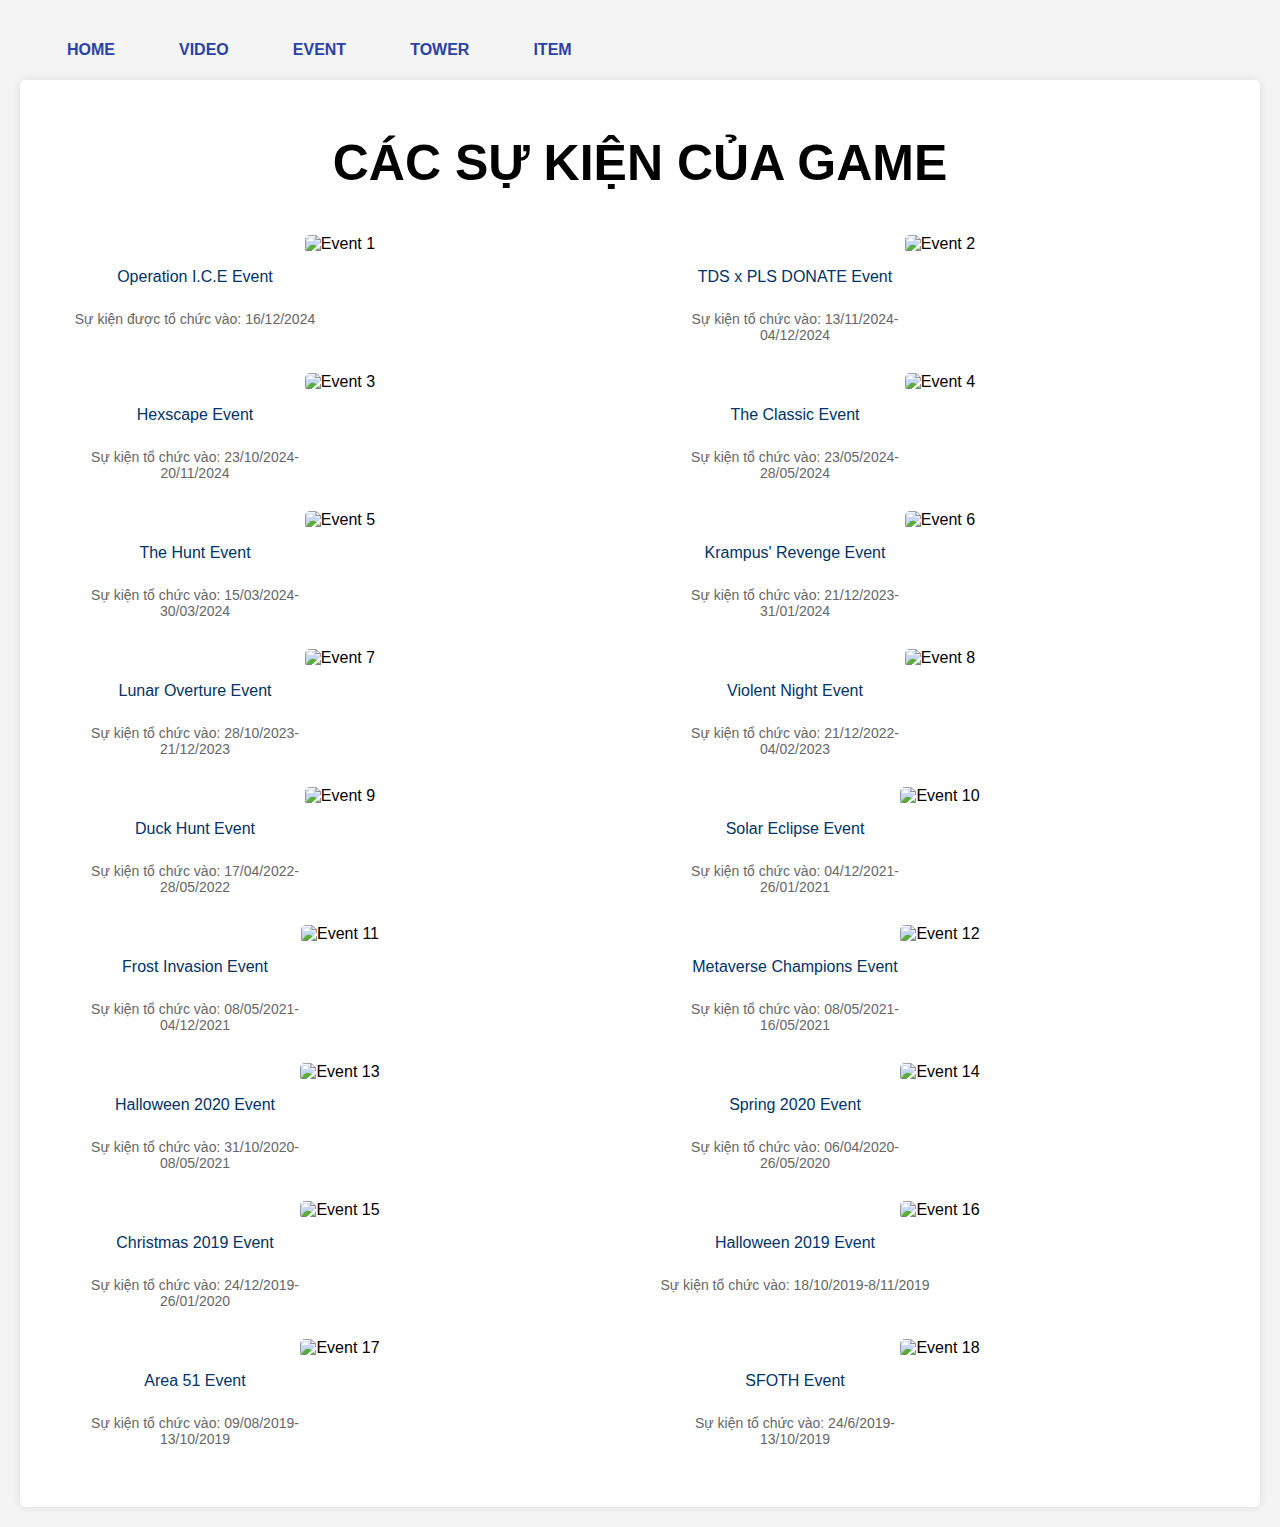
==== html/event.html @ 67c756e3 "MiniWiki_TDS" ====
<!DOCTYPE html>
<html lang="en">
<head>
    <meta charset="UTF-8">
    <meta name="viewport" content="width=device-width, initial-scale=1.0">
    <title> Bài Đăng Của Bạn</title>
    <link rel="stylesheet" href="../css/trang_event.css">
</head>
<ul class="nut_an">
    <li><a href="../index.html">HOME</a></li>
    <li><a href="../html/video.html">VIDEO</a></li>    
    <li><a href="../html/event.html">EVENT</a></li>
    <li><a href="../html/tower.html">TOWER</a></li>
    <li><a href="../html/item.html">ITEM</a></li>  
</ul>

<div class="content">
    <h1>CÁC SỰ KIỆN CỦA GAME</h1>
    <div class="event-images">
        <div>
            <img src="https://pbs.twimg.com/media/Ge8wO-6XoAAUBo1?format=jpg&name=large"
            alt="Event 1">
            <div class="event-name">Operation I.C.E Event</div>
            <div class="caption">Sự kiện được tổ chức vào: 16/12/2024</div>
        </div>
        <div>
            <img src="https://pbs.twimg.com/media/GcSjujHXgAAHlWD?format=jpg&name=large" alt="Event 2">
            <div class="event-name">TDS x PLS DONATE Event</div>
            <div class="caption">Sự kiện tổ chức vào: 13/11/2024-04/12/2024</div>
        </div>
        <div>
            <img src="https://pbs.twimg.com/media/GaCX5vXWMAAJ96R?format=jpg&name=large" alt="Event 3">
            <div class="event-name">Hexscape Event</div>
            <div class="caption">Sự kiện tổ chức vào: 23/10/2024-20/11/2024</div>
        </div>
        <div>
            <img src="https://pbs.twimg.com/media/GOI0qNTaYAADGAe?format=jpg&name=large" alt="Event 4">
            <div class="event-name">The Classic Event</div>
            <div class="caption">Sự kiện tổ chức vào: 23/05/2024-28/05/2024</div>
        </div>
        <div>
            <img src="https://pbs.twimg.com/media/GJTpRkTWwAAYIcO?format=jpg&name=4096x4096" alt="Event 5">
            <div class="event-name">The Hunt Event</div>
            <div class="caption">Sự kiện tổ chức vào: 15/03/2024-30/03/2024</div>
        </div>
        <div>
            <img src="https://pbs.twimg.com/media/GB6dK6fbMAAH251?format=jpg&name=large" alt="Event 6">
            <div class="event-name">Krampus' Revenge Event</div>
            <div class="caption">Sự kiện tổ chức vào: 21/12/2023-31/01/2024</div>
        </div>
        <div>
            <img src="https://i.pinimg.com/736x/e8/0b/2d/e80b2d22324cada0c9917bf178d1c6a0.jpg" alt="Event 7">
            <div class="event-name">Lunar Overture Event</div>
            <div class="caption">Sự kiện tổ chức vào: 28/10/2023-21/12/2023</div>
        </div>
        <div>
            <img src="https://file.hstatic.net/200000722513/file/code-tower-defense-simulator-4_e814b97d85284904907c5ece3bbd0b18_1024x1024.jpg" alt="Event 8">
            <div class="event-name">Violent Night Event</div>
            <div class="caption">Sự kiện tổ chức vào: 21/12/2022-04/02/2023</div>
        </div>
        <div>
            <img src="https://pbs.twimg.com/media/FQkpm2kacAAjpyt?format=jpg&name=large" alt="Event 9">
            <div class="event-name">Duck Hunt Event</div>
            <div class="caption">Sự kiện tổ chức vào: 17/04/2022-28/05/2022</div>
        </div>
        <div>
            <img src="path_to_image2.jpg" alt="Event 10">
            <div class="event-name">Solar Eclipse Event</div>
            <div class="caption">Sự kiện tổ chức vào: 04/12/2021-26/01/2021</div>
        </div>
        <div>
            <img src="path_to_image3.jpg" alt="Event 11">
            <div class="event-name">Frost Invasion Event</div>
            <div class="caption">Sự kiện tổ chức vào: 08/05/2021-04/12/2021</div>
        </div>
        <div>
            <img src="path_to_image4.jpg" alt="Event 12">
            <div class="event-name">Metaverse Champions Event</div>
            <div class="caption">Sự kiện tổ chức vào: 08/05/2021-16/05/2021</div>
        </div>
        <div>
            <img src="path_to_image1.jpg" alt="Event 13">
            <div class="event-name">Halloween 2020 Event</div>
            <div class="caption">Sự kiện tổ chức vào: 31/10/2020-08/05/2021</div>
        </div>
        <div>
            <img src="path_to_image2.jpg" alt="Event 14">
            <div class="event-name">Spring 2020 Event</div>
            <div class="caption">Sự kiện tổ chức vào: 06/04/2020-26/05/2020</div>
        </div>
        <div>
            <img src="path_to_image3.jpg" alt="Event 15">
            <div class="event-name">Christmas 2019 Event</div>
            <div class="caption">Sự kiện tổ chức vào: 24/12/2019-26/01/2020</div>
        </div>
        <div>
            <img src="path_to_image4.jpg" alt="Event 16">
            <div class="event-name">Halloween 2019 Event</div>
            <div class="caption">Sự kiện tổ chức vào: 18/10/2019-8/11/2019</div>
        </div>
        <div>
            <img src="path_to_image4.jpg" alt="Event 17">
            <div class="event-name">Area 51 Event</div>
            <div class="caption">Sự kiện tổ chức vào: 09/08/2019-13/10/2019</div>
        </div>
        <div>
            <img src="path_to_image4.jpg" alt="Event 18">
            <div class="event-name">SFOTH Event</div>
            <div class="caption">Sự kiện tổ chức vào: 24/6/2019-13/10/2019</div>
        </div>

        
    </div>
</div>

<script src="../js/event.js"></script>
</body>
</html>
---- css/trang_event.css ----
body {
    font-family: Arial, sans-serif;
    background-color: #f4f4f4;
    margin: 0;
    padding: 20px;
}
h1 {
    color: #333;
}
.content {
    background: white;
    padding: 20px;
    border-radius: 5px;
    box-shadow: 0 0 10px rgba(0, 0, 0, 0.1);
}
.event-images {
    display: flex;
    flex-wrap: wrap;
    margin-bottom: 20px;
}
.event-images div {
    width: 50%;
    padding: 10px;
    box-sizing: border-box;
    text-align: center;
}
img {
    max-width: 100%;
    height: auto;
    border-radius: 5px;
}
.caption {
    margin-top: 5px;
    font-size: 14px;
    color: #666;
}
.event-name {
    font-size: 16px;
    color: #003366; /* Màu xanh đậm */
    margin: 5px 0;
}
        
        
        h1{
            font-size: 50px;          
            color: #000000;              
            text-align: center;
        }

        nav {

            width: 100%;
            height: 120px;
            overflow: hidden;
            display: flex;
            justify-content: space-around;
            align-items: center;
        }
        
        .nut_an {
            position: center;
            list-style: none;
            display: flex;
            gap: 50px;
            height: 100%;
            align-items: center;
          
            li {
              padding: 5px 7px;
              display: block;
          
              a {
                display: block;
                text-decoration: none;
                text-transform: uppercase;
                color: rgb(42, 65, 165);
                font-weight: 700;
                font-family: "Segoe UI", Tahoma, Geneva, Verdana, sans-serif;
          
          
              }
            }
          }
          .nut_an li a:hover{
            border-bottom: 2px solid rgb(26, 152, 168);
            color:rgb(0, 255, 0);
          }
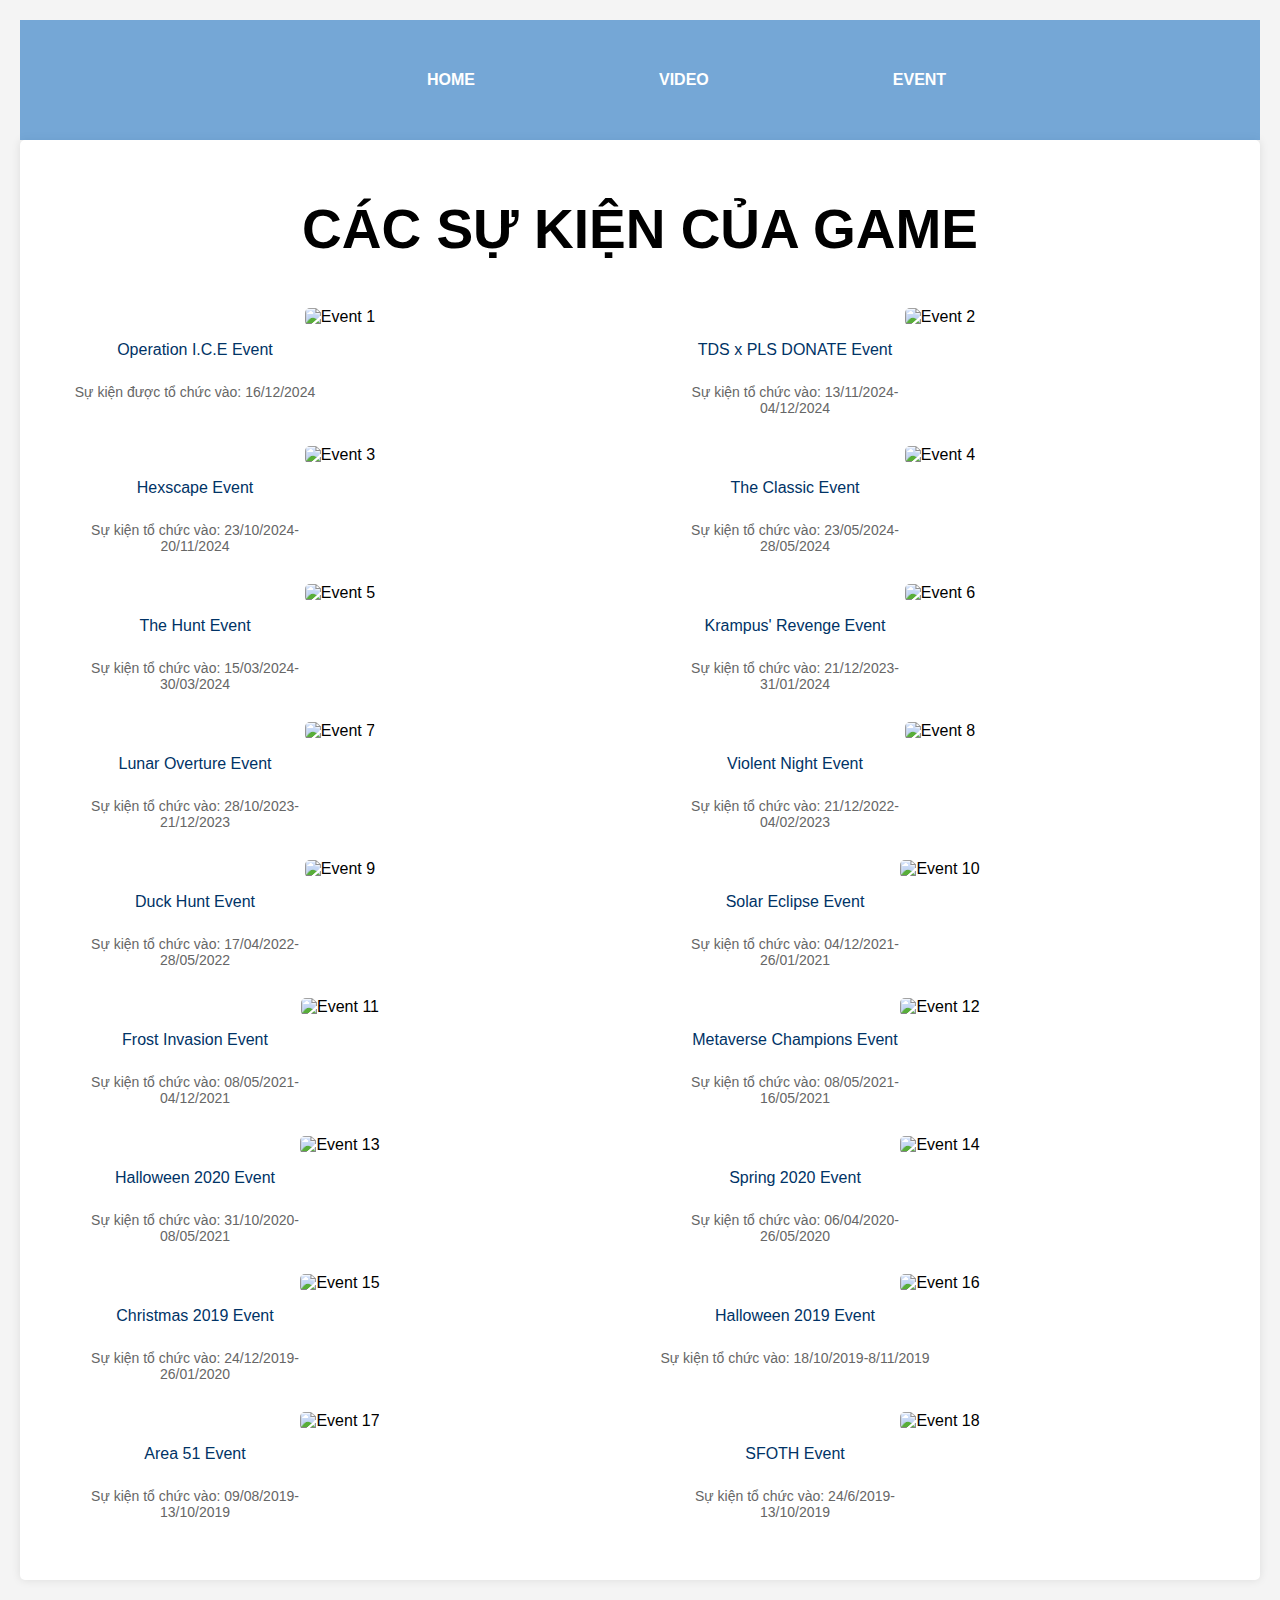
==== commit 198dd35f: "MiniWiki_TDS" ====
--- a/html/event.html
+++ b/html/event.html
@@ -6,13 +6,14 @@
     <title> Bài Đăng Của Bạn</title>
     <link rel="stylesheet" href="../css/trang_event.css">
 </head>
-<ul class="nut_an">
+<nav>
+    <ul class="nut_an">
     <li><a href="../index.html">HOME</a></li>
     <li><a href="../html/video.html">VIDEO</a></li>    
     <li><a href="../html/event.html">EVENT</a></li>
-    <li><a href="../html/tower.html">TOWER</a></li>
-    <li><a href="../html/item.html">ITEM</a></li>  
-</ul>
+
+
+    </nav> 
 
 <div class="content">
     <h1>CÁC SỰ KIỆN CỦA GAME</h1>
--- a/css/trang_event.css
+++ b/css/trang_event.css
@@ -42,7 +42,7 @@
         
         
         h1{
-            font-size: 50px;          
+            font-size: 55px;          
             color: #000000;              
             text-align: center;
         }
@@ -58,30 +58,33 @@
         }
         
         .nut_an {
-            position: center;
-            list-style: none;
-            display: flex;
-            gap: 50px;
-            height: 100%;
-            align-items: center;
-          
-            li {
-              padding: 5px 7px;
+        
+          position: center;
+          list-style: none;
+          display: flex;
+          gap: 170px;
+          height: 100%;
+          align-items: center;
+          background: rgba(6, 99, 187, 0.534);
+          padding: 400px;
+        
+          li {
+            padding: 5px 7px;
+            display: block;
+        
+            a {
               display: block;
-          
-              a {
-                display: block;
-                text-decoration: none;
-                text-transform: uppercase;
-                color: rgb(42, 65, 165);
-                font-weight: 700;
-                font-family: "Segoe UI", Tahoma, Geneva, Verdana, sans-serif;
-          
-          
-              }
+              text-decoration: none;
+              text-transform: uppercase;
+              color: rgb(255, 255, 255);
+              font-weight: 700;
+              font-family: "Segoe UI", Tahoma, Geneva, Verdana, sans-serif;
+        
+        
             }
           }
-          .nut_an li a:hover{
-            border-bottom: 2px solid rgb(26, 152, 168);
-            color:rgb(0, 255, 0);
-          }+        }
+        .nut_an li a:hover{
+          border-bottom: 2px solid rgb(26, 152, 168);
+          color:rgb(141, 141, 141);
+        }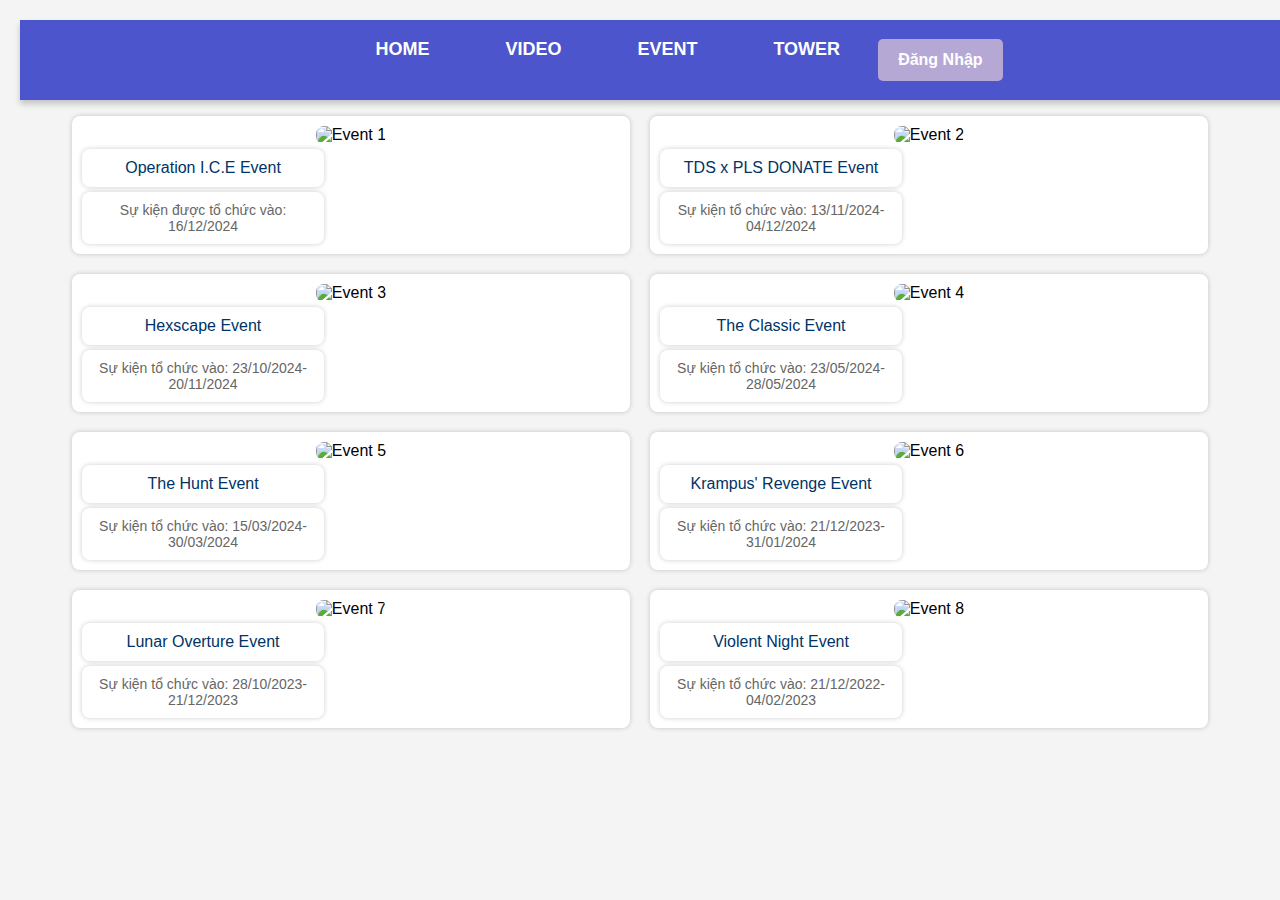
==== commit c1dd50eb: "update 2.1" ====
--- a/html/event.html
+++ b/html/event.html
@@ -11,16 +11,20 @@
     <li><a href="../index.html">HOME</a></li>
     <li><a href="../html/video.html">VIDEO</a></li>    
     <li><a href="../html/event.html">EVENT</a></li>
+    <li><a href="../html/tower.html">TOWER</a></li>
+    <div class="ben-phai">
+        <button type="button" id="nut-dang-nhap">Đăng Nhập</button>
+    </div>  
 
 
     </nav> 
+    <p>
 
-<div class="content">
-    <h1>CÁC SỰ KIỆN CỦA GAME</h1>
+    </p>
+
     <div class="event-images">
         <div>
-            <img src="https://pbs.twimg.com/media/Ge8wO-6XoAAUBo1?format=jpg&name=large"
-            alt="Event 1">
+            <img src="https://pbs.twimg.com/media/Ge8wO-6XoAAUBo1?format=jpg&name=large" alt="Event 1">
             <div class="event-name">Operation I.C.E Event</div>
             <div class="caption">Sự kiện được tổ chức vào: 16/12/2024</div>
         </div>
@@ -59,60 +63,7 @@
             <div class="event-name">Violent Night Event</div>
             <div class="caption">Sự kiện tổ chức vào: 21/12/2022-04/02/2023</div>
         </div>
-        <div>
-            <img src="https://pbs.twimg.com/media/FQkpm2kacAAjpyt?format=jpg&name=large" alt="Event 9">
-            <div class="event-name">Duck Hunt Event</div>
-            <div class="caption">Sự kiện tổ chức vào: 17/04/2022-28/05/2022</div>
-        </div>
-        <div>
-            <img src="path_to_image2.jpg" alt="Event 10">
-            <div class="event-name">Solar Eclipse Event</div>
-            <div class="caption">Sự kiện tổ chức vào: 04/12/2021-26/01/2021</div>
-        </div>
-        <div>
-            <img src="path_to_image3.jpg" alt="Event 11">
-            <div class="event-name">Frost Invasion Event</div>
-            <div class="caption">Sự kiện tổ chức vào: 08/05/2021-04/12/2021</div>
-        </div>
-        <div>
-            <img src="path_to_image4.jpg" alt="Event 12">
-            <div class="event-name">Metaverse Champions Event</div>
-            <div class="caption">Sự kiện tổ chức vào: 08/05/2021-16/05/2021</div>
-        </div>
-        <div>
-            <img src="path_to_image1.jpg" alt="Event 13">
-            <div class="event-name">Halloween 2020 Event</div>
-            <div class="caption">Sự kiện tổ chức vào: 31/10/2020-08/05/2021</div>
-        </div>
-        <div>
-            <img src="path_to_image2.jpg" alt="Event 14">
-            <div class="event-name">Spring 2020 Event</div>
-            <div class="caption">Sự kiện tổ chức vào: 06/04/2020-26/05/2020</div>
-        </div>
-        <div>
-            <img src="path_to_image3.jpg" alt="Event 15">
-            <div class="event-name">Christmas 2019 Event</div>
-            <div class="caption">Sự kiện tổ chức vào: 24/12/2019-26/01/2020</div>
-        </div>
-        <div>
-            <img src="path_to_image4.jpg" alt="Event 16">
-            <div class="event-name">Halloween 2019 Event</div>
-            <div class="caption">Sự kiện tổ chức vào: 18/10/2019-8/11/2019</div>
-        </div>
-        <div>
-            <img src="path_to_image4.jpg" alt="Event 17">
-            <div class="event-name">Area 51 Event</div>
-            <div class="caption">Sự kiện tổ chức vào: 09/08/2019-13/10/2019</div>
-        </div>
-        <div>
-            <img src="path_to_image4.jpg" alt="Event 18">
-            <div class="event-name">SFOTH Event</div>
-            <div class="caption">Sự kiện tổ chức vào: 24/6/2019-13/10/2019</div>
-        </div>
-
-        
     </div>
-</div>
 
 <script src="../js/event.js"></script>
 </body>
--- a/css/trang_event.css
+++ b/css/trang_event.css
@@ -48,43 +48,168 @@
         }
 
         nav {
-
             width: 100%;
-            height: 120px;
-            overflow: hidden;
+            height: 80px;
+            background-color: #4D55CC;
             display: flex;
-            justify-content: space-around;
             align-items: center;
+            justify-content: space-between;
+            padding: 0 30px;
+            box-shadow: 0px 4px 6px rgba(0, 0, 0, 0.2);
         }
         
         .nut_an {
-        
-          position: center;
-          list-style: none;
-          display: flex;
-          gap: 170px;
-          height: 100%;
-          align-items: center;
-          background: rgba(6, 99, 187, 0.534);
-          padding: 400px;
-        
-          li {
-            padding: 5px 7px;
-            display: block;
-        
-            a {
-              display: block;
-              text-decoration: none;
-              text-transform: uppercase;
-              color: rgb(255, 255, 255);
-              font-weight: 700;
-              font-family: "Segoe UI", Tahoma, Geneva, Verdana, sans-serif;
-        
-        
-            }
+            display: flex;
+            list-style: none;
+            padding: 0;
+            margin: 0 auto;
+        }
+        
+        .nut_an li {
+            margin: 0 20px;
+        }
+        
+        .nut_an a {
+            text-decoration: none;
+            color: white;
+            font-weight: bold;
+            font-size: 18px;
+            padding: 12px 18px;
+            transition: color 0.3s ease-in-out;
+        }
+        
+        .nut_an a:hover {
+            color: #B5A8D5;
+        }
+
+
+        #nut-dang-nhap {
+            background-color: #B5A8D5;
+            color: white;
+            border: none;
+            padding: 12px 20px; /* Tăng kích thước */
+            border-radius: 5px;
+            font-size: 16px; /* Tăng size chữ */
+            font-weight: bold;
+            cursor: pointer;
+            transition: background-color 0.3s ease-in-out, transform 0.1s;
           }
-        }
-        .nut_an li a:hover{
-          border-bottom: 2px solid rgb(26, 152, 168);
-          color:rgb(141, 141, 141);
-        }+          
+          #nut-dang-nhap:hover {
+            background-color: #7A73D1;
+            transform: scale(1.05);
+          }
+          
+          #nut-dang-nhap:active {
+            transform: scale(0.95);
+          }
+/* --------------------------------- */
+
+.event-images {
+    display: flex;
+    flex-wrap: wrap;
+    justify-content: center;
+    gap: 20px;
+}
+
+.event-images div {
+    width: 45%; /* Mỗi hình chiếm 45% hàng để hiển thị 2 ảnh 1 hàng */
+    padding: 10px;
+    text-align: center;
+    background: white;
+    border-radius: 8px;
+    box-shadow: 0 0 5px rgba(0, 0, 0, 0.2);
+    transition: transform 0.3s ease-in-out;
+}
+
+.event-images div:hover {
+    transform: scale(1.05);
+}
+
+.event-images img {
+    width: 100%;
+    height: auto;
+    border-radius: 8px;
+}
+
+
+.event-info {
+    display: none;
+    padding: 15px;
+    background: #ffffff;
+    border-radius: 8px;
+    box-shadow: 0 0 10px rgba(0, 0, 0, 0.2);
+    margin-top: 10px;
+    width: 80%;
+}
+
+.event-info iframe {
+    width: 100%;
+    height: 300px;
+    border-radius: 8px;
+    margin-top: 10px;
+}
+
+.event-info a {
+    display: block;
+    margin-top: 10px;
+    font-size: 16px;
+    color: #007bff;
+    text-decoration: none;
+    font-weight: bold;
+}
+
+.event-info a:hover {
+    text-decoration: underline;
+}
+
+/* --------------- */
+/* Container để hiển thị popup */
+.event-details {
+    display: none;
+    position: fixed;
+    top: 0;
+    left: 0;
+    width: 100%;
+    height: 100%;
+    background: rgba(0, 0, 0, 0.7);
+    justify-content: center;
+    align-items: center;
+}
+
+/* Phần nội dung hiển thị */
+.event-popup {
+    background: white;
+    padding: 20px;
+    border-radius: 5px;
+    text-align: center;
+    max-width: 400px;
+    width: 80%;
+}
+
+.event-popup img {
+    width: 100%;
+    border-radius: 8px;
+}
+
+.event-popup p {
+    font-size: 16px;
+    color: #333;
+}
+
+.event-popup iframe {
+    margin-top: 10px;
+    border-radius: 8px;
+}
+
+
+/* Nút đóng popup */
+.close-btn {
+    position: absolute;
+    top: 15px;
+    right: 20px;
+    font-size: 30px;
+    cursor: pointer;
+    color: white;
+}
+
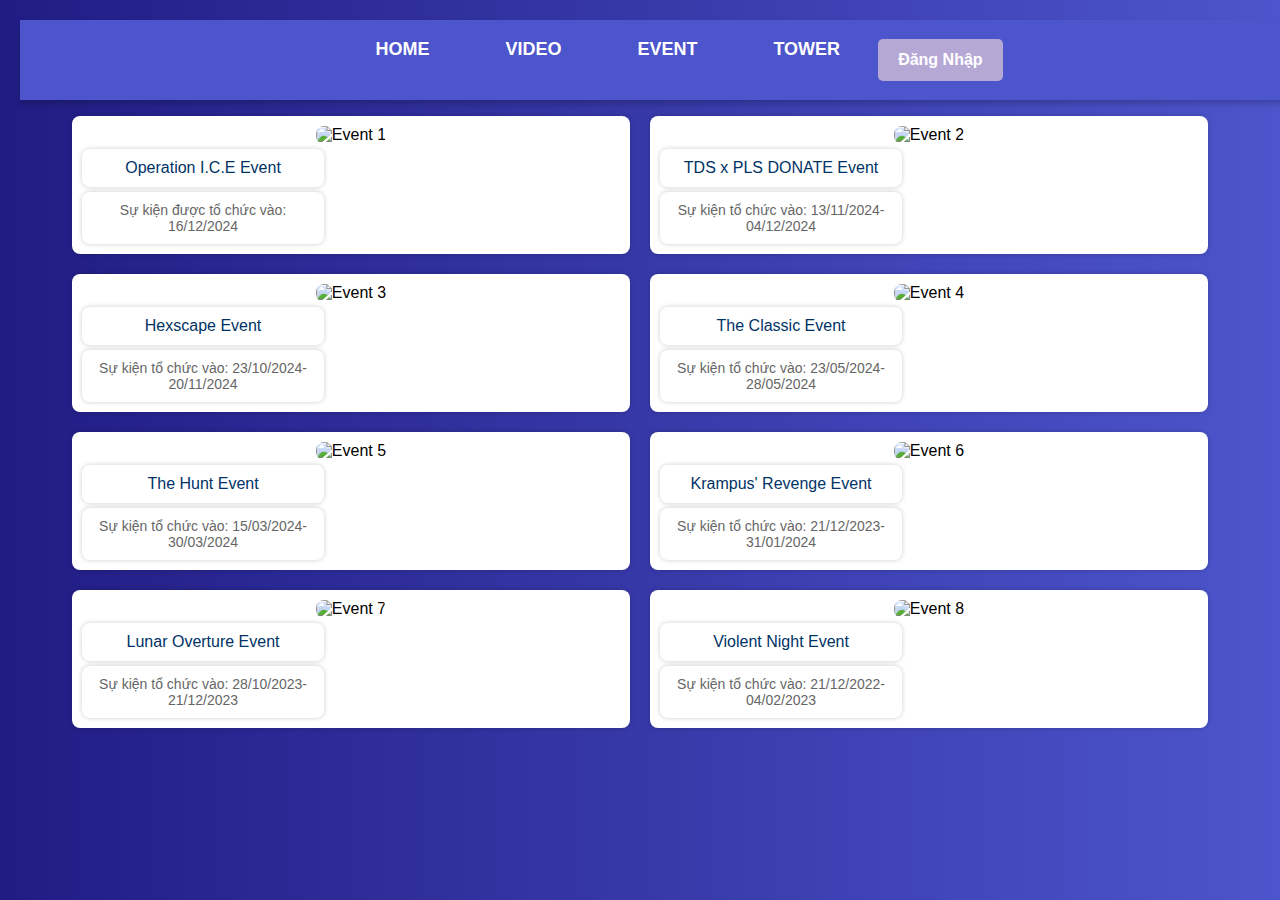
==== commit a26e9931: "udate 4 TOWER (hoàn chỉnh)" ====
--- a/html/event.html
+++ b/html/event.html
@@ -15,8 +15,6 @@
     <div class="ben-phai">
         <button type="button" id="nut-dang-nhap">Đăng Nhập</button>
     </div>  
-
-
     </nav> 
     <p>
 
--- a/css/trang_event.css
+++ b/css/trang_event.css
@@ -1,6 +1,6 @@
 body {
     font-family: Arial, sans-serif;
-    background-color: #f4f4f4;
+    background: linear-gradient(to right, #211C84, #4D55CC);
     margin: 0;
     padding: 20px;
 }
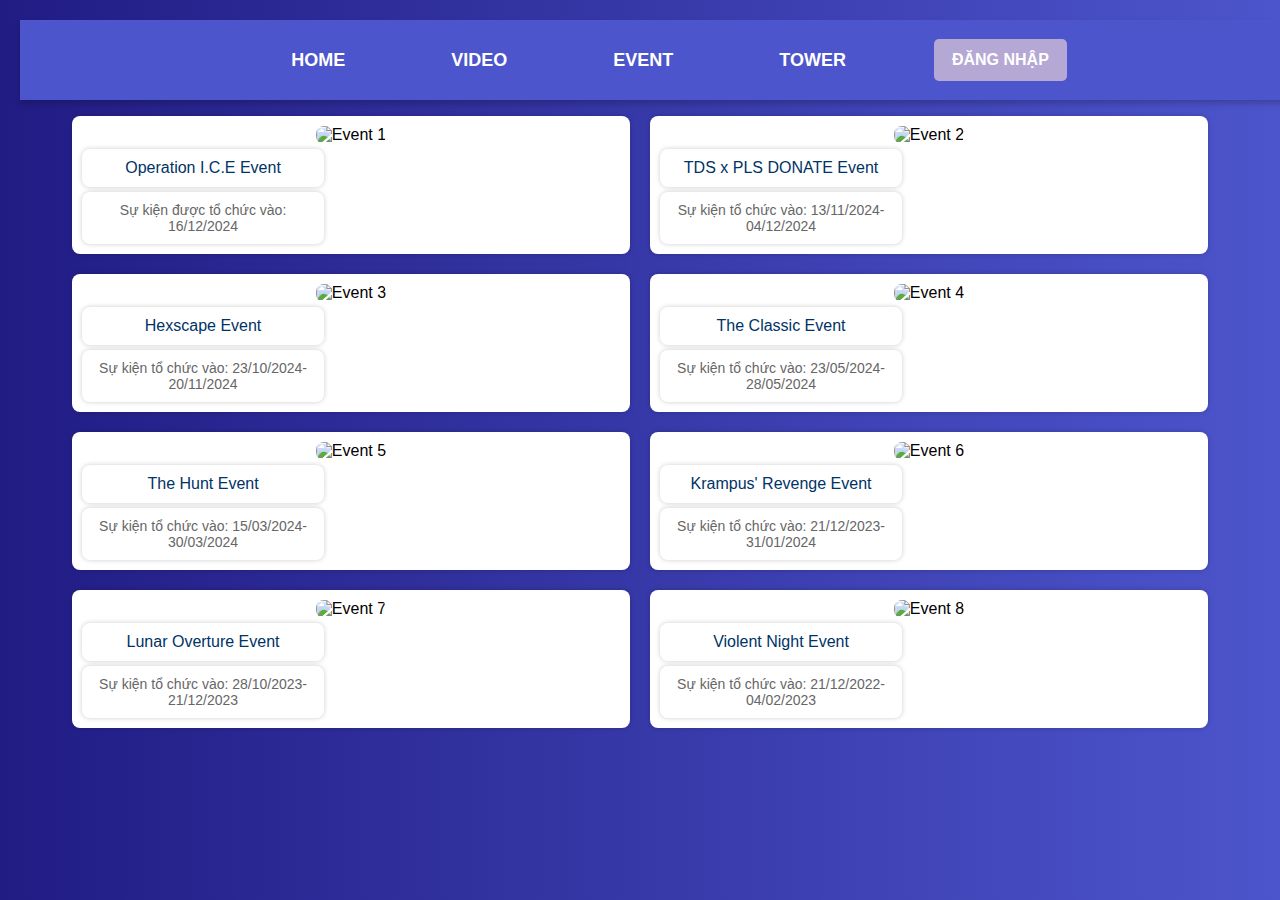
==== commit 16d56044: "làm trang monter" ====
--- a/html/event.html
+++ b/html/event.html
@@ -8,13 +8,13 @@
 </head>
 <nav>
     <ul class="nut_an">
-    <li><a href="../index.html">HOME</a></li>
-    <li><a href="../html/video.html">VIDEO</a></li>    
-    <li><a href="../html/event.html">EVENT</a></li>
-    <li><a href="../html/tower.html">TOWER</a></li>
-    <div class="ben-phai">
-        <button type="button" id="nut-dang-nhap">Đăng Nhập</button>
-    </div>  
+        <li><a href="../index.html">HOME</a></li>
+        <li><a href="video.html">VIDEO</a></li>
+        <li><a href="event.html">EVENT</a></li>
+        <li><a href="tower.html">TOWER</a></li>
+        <li><button id="nut-dang-nhap">ĐĂNG NHẬP</button></li> <!-- đưa nút vào đây -->
+      </ul>
+       
     </nav> 
     <p>
 
@@ -64,5 +64,6 @@
     </div>
 
 <script src="../js/event.js"></script>
+<script src="../js/home-login.js"></script>
 </body>
 </html>--- a/css/trang_event.css
+++ b/css/trang_event.css
@@ -53,7 +53,7 @@
             background-color: #4D55CC;
             display: flex;
             align-items: center;
-            justify-content: space-between;
+            justify-content: center; /* giữ menu nằm giữa */
             padding: 0 30px;
             box-shadow: 0px 4px 6px rgba(0, 0, 0, 0.2);
         }
@@ -62,7 +62,9 @@
             display: flex;
             list-style: none;
             padding: 0;
-            margin: 0 auto;
+            margin: 0;
+            gap: 30px; /* khoảng cách các nút */
+            align-items: center;
         }
         
         .nut_an li {
@@ -87,18 +89,17 @@
             background-color: #B5A8D5;
             color: white;
             border: none;
-            padding: 12px 20px; /* Tăng kích thước */
+            padding: 12px 18px;
             border-radius: 5px;
-            font-size: 16px; /* Tăng size chữ */
+            font-size: 16px;
             font-weight: bold;
             cursor: pointer;
-            transition: background-color 0.3s ease-in-out, transform 0.1s;
-          }
-          
-          #nut-dang-nhap:hover {
+            transition: background-color 0.3s ease-in-out;
+            /* Xóa mấy cái scale đi */
+        }
+        #nut-dang-nhap:hover {
             background-color: #7A73D1;
-            transform: scale(1.05);
-          }
+        }
           
           #nut-dang-nhap:active {
             transform: scale(0.95);
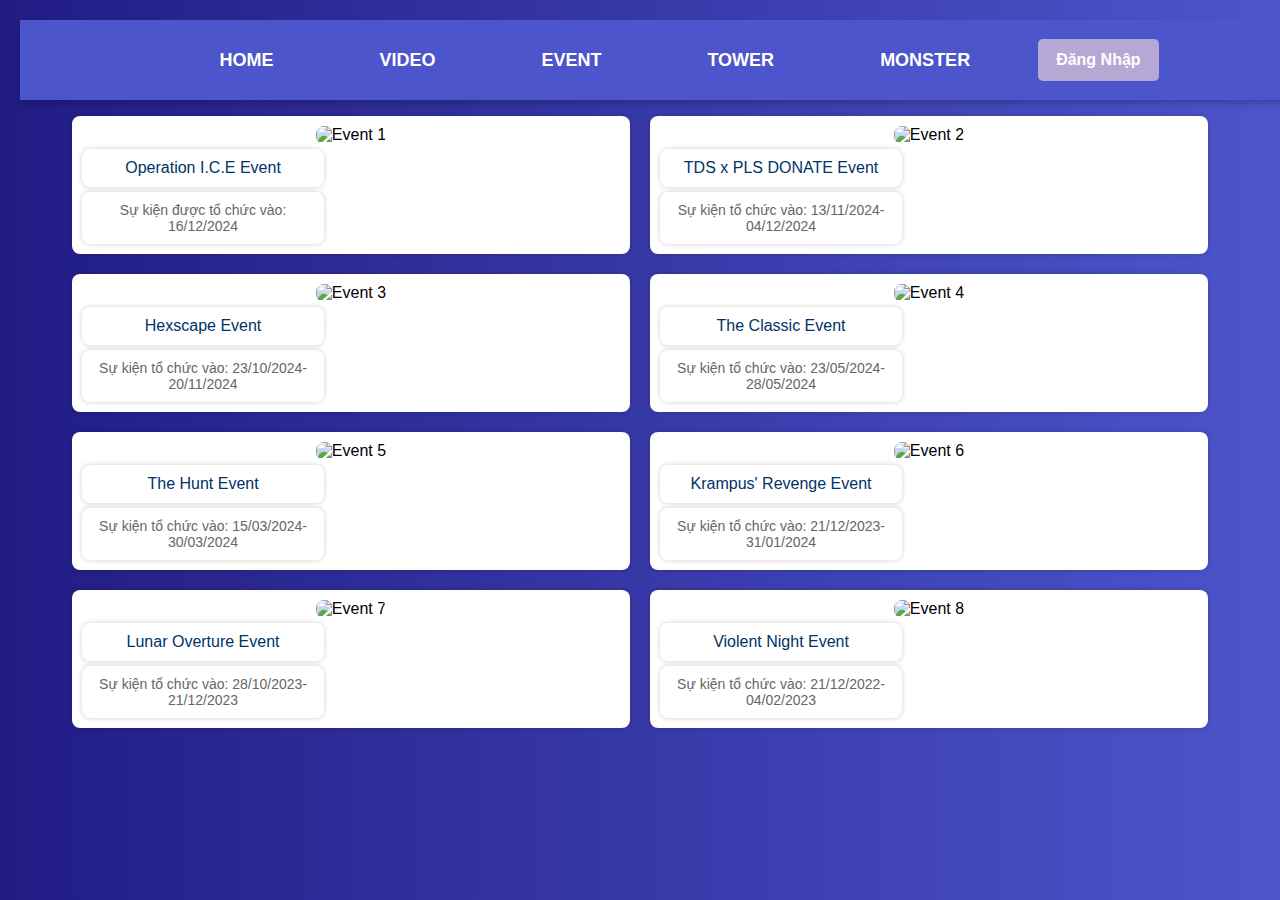
==== commit 7db65a65: "hoàn thành trang monter" ====
--- a/html/event.html
+++ b/html/event.html
@@ -8,13 +8,14 @@
 </head>
 <nav>
     <ul class="nut_an">
-        <li><a href="../index.html">HOME</a></li>
-        <li><a href="video.html">VIDEO</a></li>
-        <li><a href="event.html">EVENT</a></li>
-        <li><a href="tower.html">TOWER</a></li>
-        <li><button id="nut-dang-nhap">ĐĂNG NHẬP</button></li> <!-- đưa nút vào đây -->
-      </ul>
-       
+    <li><a href="../index.html">HOME</a></li>
+    <li><a href="../html/video.html">VIDEO</a></li>    
+    <li><a href="../html/event.html">EVENT</a></li>
+    <li><a href="../html/tower.html">TOWER</a></li>
+    <li><a href="monster.html">MONSTER</a></li>
+    <div class="ben-phai">
+        <button type="button" id="nut-dang-nhap">Đăng Nhập</button>
+    </div>  
     </nav> 
     <p>
 
@@ -64,6 +65,5 @@
     </div>
 
 <script src="../js/event.js"></script>
-<script src="../js/home-login.js"></script>
 </body>
 </html>